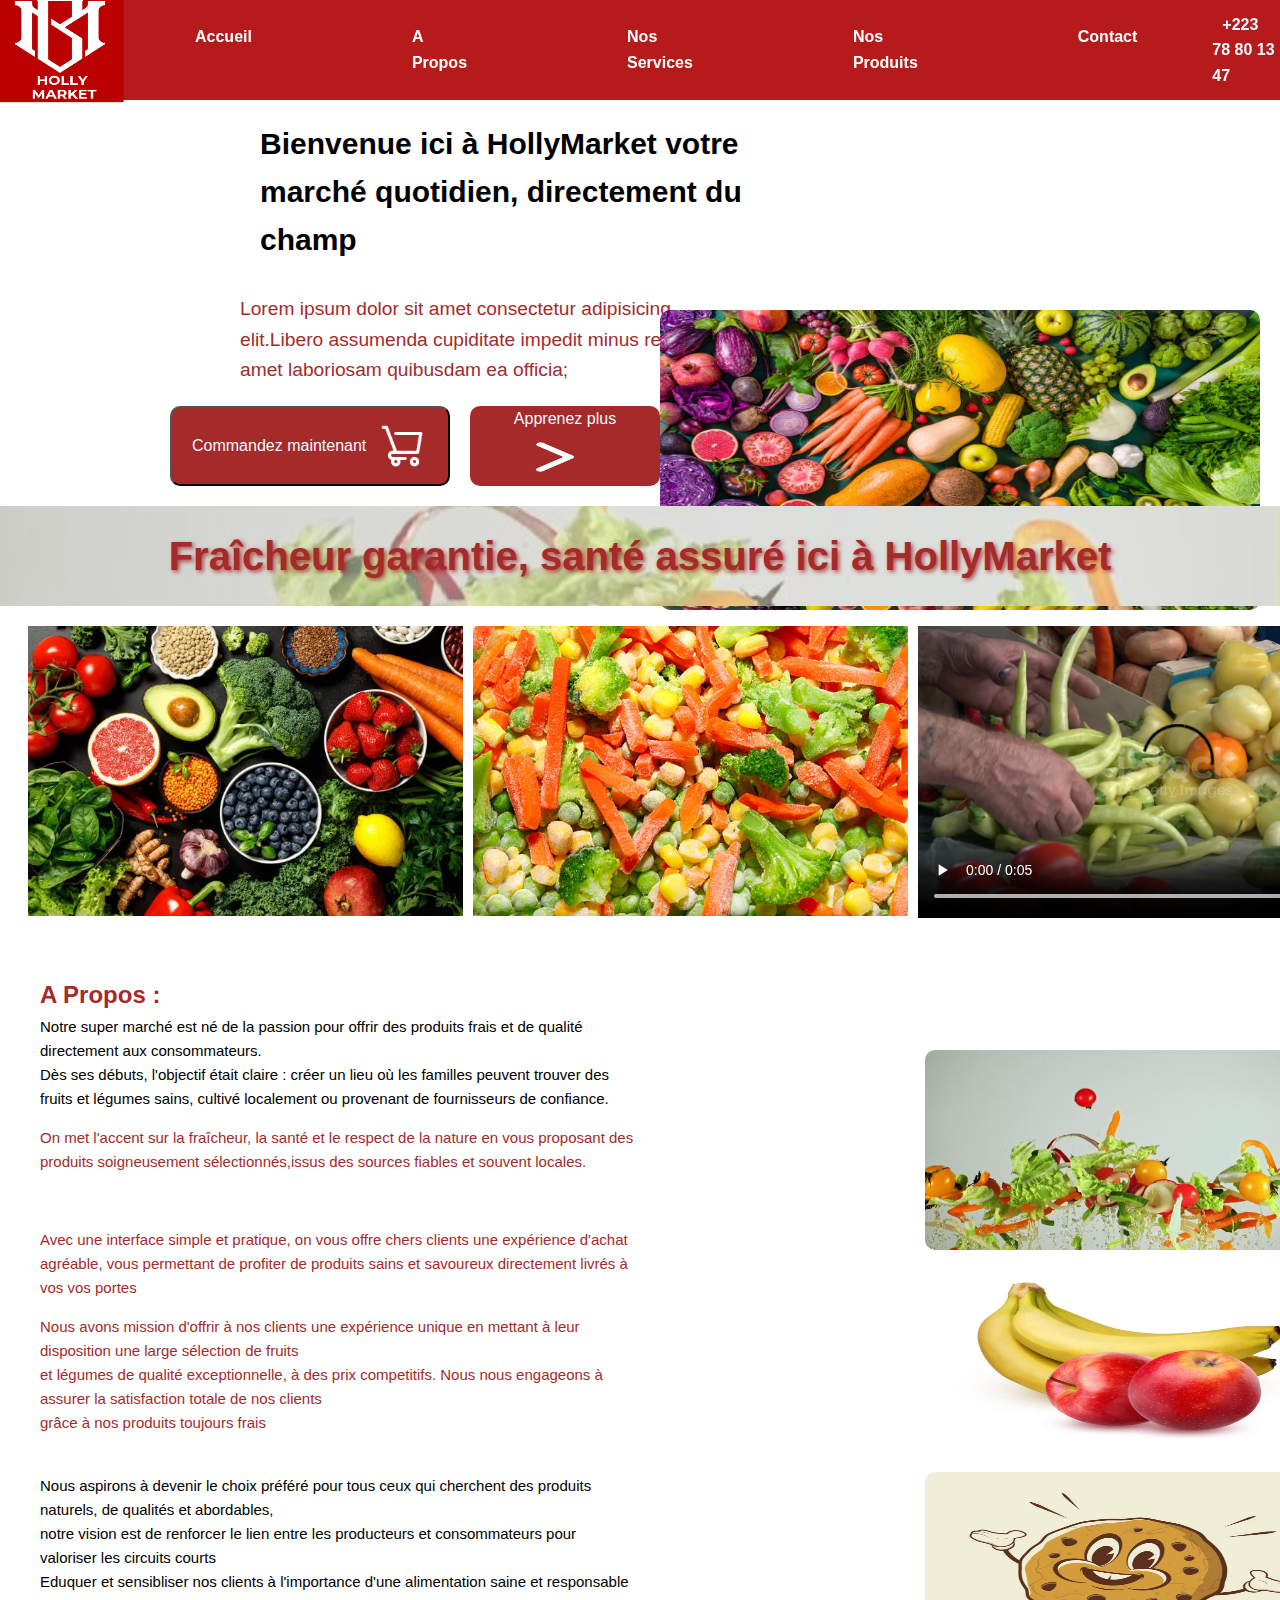
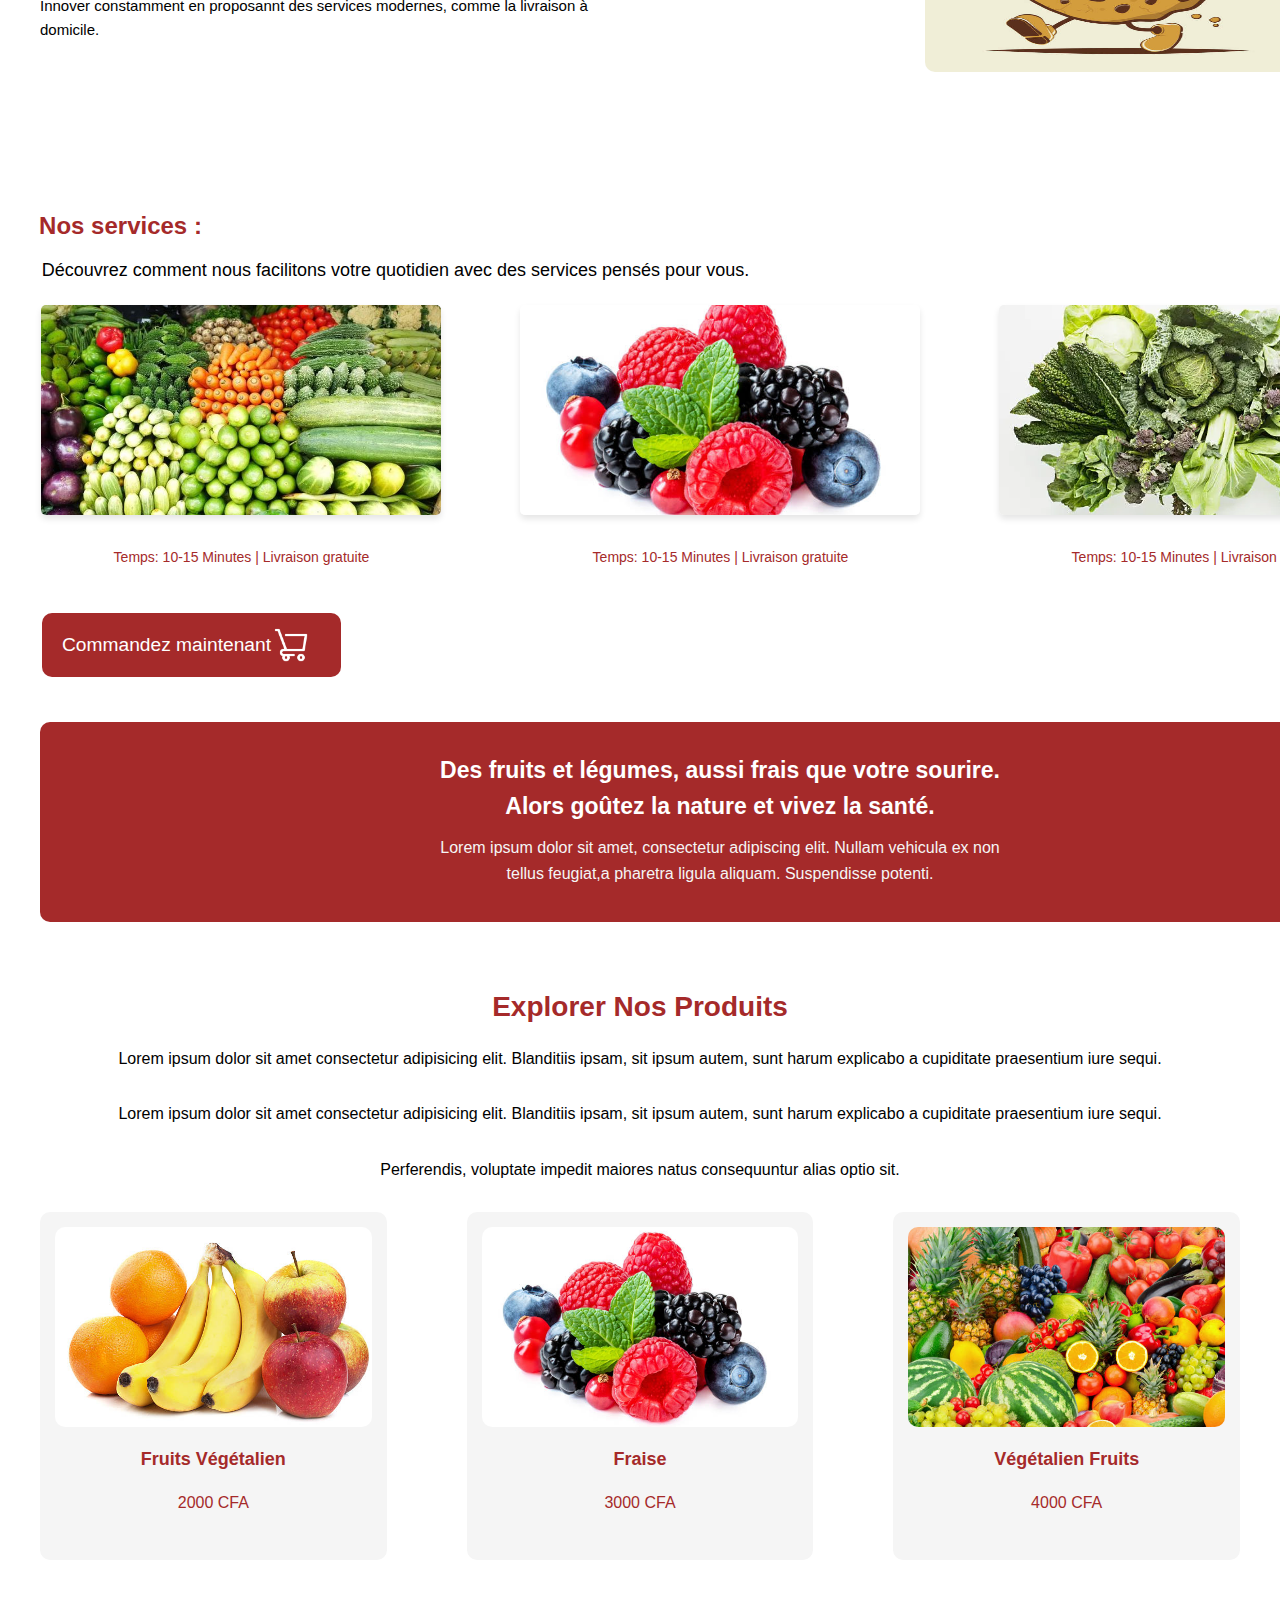
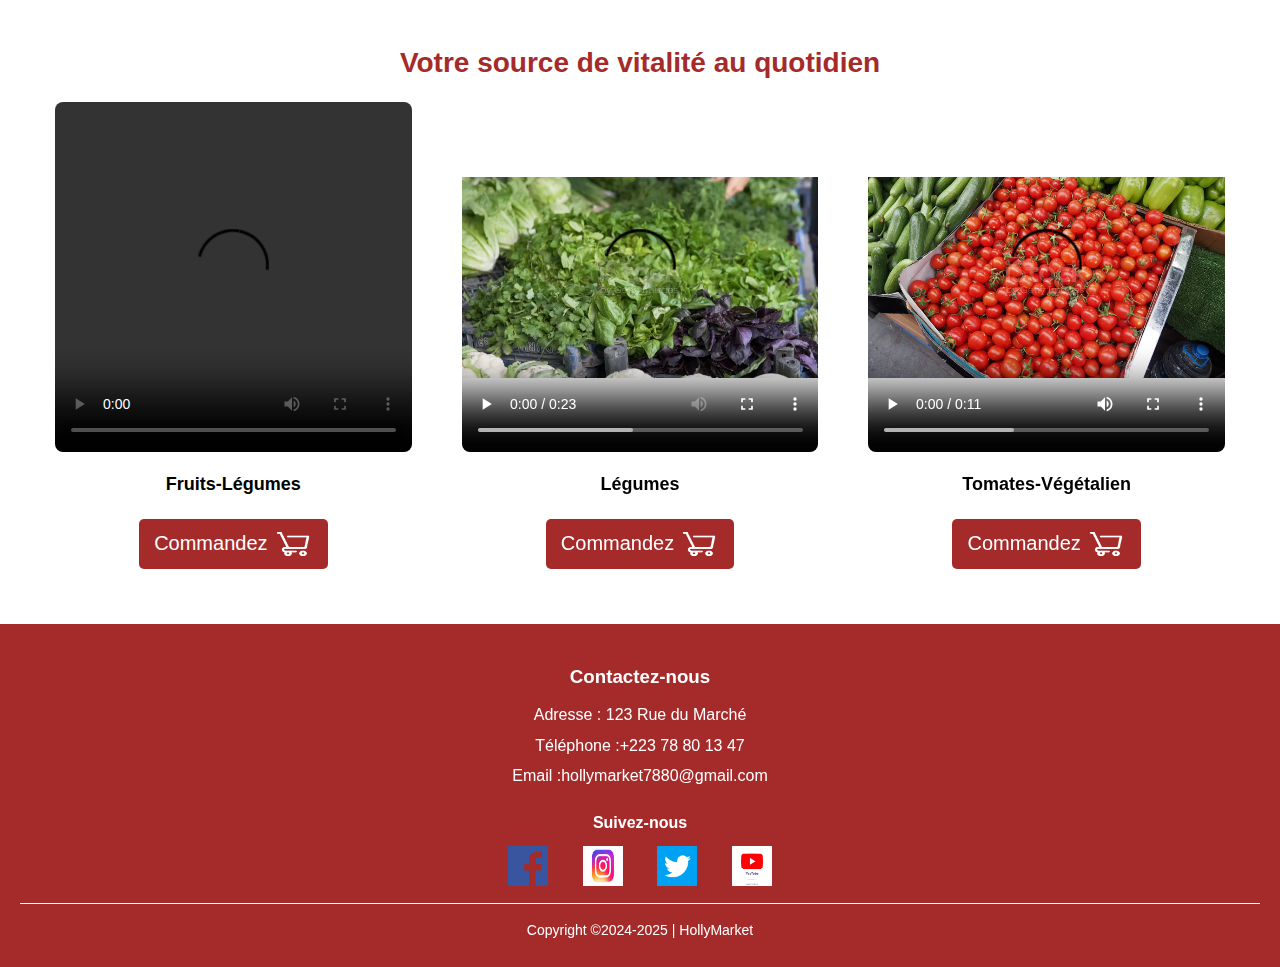
==== index.html @ 06ff5243 "Rename marché.html to index.html" ====
<!DOCTYPE html>
<html lang="en">
<head>
    <meta charset="UTF-8">
    <meta name="viewport" content="width=device-width, initial-scale=1.0">
    <title>HollyMarket</title>
    <link rel="stylesheet" href="marché.css">
</head>
<body>
<header 
       class="navbar">
    <div class="logo">
     <a href="#"> <img src="images/logo HOLLYMARKET.png" alt="HollyMarket logo"></a> 
    </div>
    <ul class="menu-items">
        <li><a href="#home">Accueil</a></li>
        <li><a href="#about">A Propos</a></li>
        <li><a href="#services">Nos Services</a></li>
        <li><a href="#products">Nos Produits</a></li>
        <li><a href="#contact">Contact</a></li>
    </ul>
    <div class="phone"><a href="tel:22378801347">+223 78 80 13 47</a>
    </div>
    </nav>
    </header>
    <section id="home" class="hero"><div class="hero-content">
        <h1>Bienvenue ici à HollyMarket votre marché quotidien, directement du champ</h1>
        <p>Lorem ipsum dolor sit amet consectetur adipisicing elit.Libero assumenda cupiditate impedit minus repellendus amet laboriosam quibusdam ea officia;</p>
        <div class="home-buttons">
        <button class="btn-primary">Commandez maintenant<img src="images/cart.png"alt="Icone Commandez"></button>
        <boutton class="btn-secondary">Apprenez plus<img src="images/next_white.png"alt="Icone Apprendre"></boutton>
        </div>
         </div>
         <div class="home-image">
            <img src="images/img1.jpg" alt="Image Bienvenue">
        </div>
         <section class="banner">
            <div class="banner-content">
            <h2>Fraîcheur garantie, santé assuré ici à HollyMarket</h2>
        </div>
        </section>
         <div class="hero-images"> <img src="images/aliment.webp" alt="aliment">
            <img src="images/img4.jpg" alt="légumes">
            <video controls width="670" height="292">
                <source src="videos/istockphoto-918855070-640_adpp_is.mp4">
              </video>
        </div>
        </section>
        <section id="about" class="about">
            <h2>A Propos :</h2>
            <div class="about-content">
            <div class="about-text">
            <p1>Notre super marché est né de la passion pour offrir des produits frais et de qualité directement aux consommateurs.
                <br>
               Dès ses débuts, l'objectif était claire : créer un lieu où les familles peuvent trouver des fruits et légumes sains, cultivé localement ou provenant de fournisseurs de confiance.</p1>
               <br>
               <p>On met l'accent sur la fraîcheur, la santé et le respect de la nature en vous proposant des produits soigneusement sélectionnés,issus des sources fiables et souvent locales.</p>
               <br>
               <p>Avec une interface simple et pratique, on vous offre chers clients une expérience d'achat agréable, vous permettant de profiter
               
                  de produits sains et savoureux directement livrés à vos vos portes </p>   
               <p>Nous avons mission d'offrir à nos clients une expérience unique en mettant à leur disposition une large sélection de fruits 
                <br>
                et légumes de qualité exceptionnelle, à des prix competitifs. Nous nous engageons à assurer la satisfaction totale de nos clients
            <br>
                grâce à nos produits toujours frais</p>

        <br>
                <p1>Nous aspirons à devenir le choix préféré pour tous ceux qui cherchent des produits naturels, de qualités et abordables,
                <br>
                 notre vision est de renforcer le lien entre les producteurs et consommateurs pour valoriser les circuits courts</p1>

        <br>
                 
                <p1>Eduquer et sensibliser nos clients à l'importance d'une alimentation saine et responsable</p1>
                <p1>Innover constamment en proposannt des services modernes, comme la livraison à domicile.</p1></div>
                 <div class="about-images"><img src="images/légumes céréales.jpg" alt="céréales de about">
                 <img src="images/tas-de-bananes-mures-et-de-pommes-isoles-sur-fond-blanc.jpg" alt="pomme bananes">
                 <img src="images/drole.jpg" alt="drole about">   
                </div>
        <section id="services" class="services">
        <h2>Nos services :</h2>
        <p1>Découvrez comment nous facilitons votre quotidien avec des services pensés pour vous.</p1>
        <div class="services-images">
        <div class="service-item"><img src="images/im6.jpg"alt="Fruits et légumes">
        <p>Temps: 10-15 Minutes | Livraison gratuite</p>
        </div>
        <div class="service-item"><img src="images/fraise.jpg"alt="Fruits rouges">
        <p>Temps: 10-15 Minutes | Livraison gratuite</p>
        </div>
        <div class="service-item">
        <img src="images/variete-de-legumes-verts.webp" alt="Légumes verts">
        <p>Temps: 10-15 Minutes | Livraison gratuite</p>
        </div>
        </div>
        <div class="services-button">
        <button>Commandez maintenant<img src="images/cart.png" alt="Icone"></button>
        </div>  
        </div>
        </section>
        <section class="brown-section">
        <div class="content">
        <h1>Des fruits et légumes, aussi frais que votre sourire.
            <br>
        Alors goûtez la nature et vivez la santé.</h1>
        <p>Lorem ipsum dolor sit amet, consectetur adipiscing elit. Nullam vehicula ex non tellus feugiat,a pharetra ligula aliquam. Suspendisse potenti.</p>
        </div>
        </section>
        <section id="products" class="explore-products">
            <h2>Explorer Nos Produits</h2>
            <p>Lorem ipsum dolor sit amet consectetur adipisicing elit. Blanditiis ipsam, sit ipsum autem, sunt harum explicabo a cupiditate praesentium iure sequi.</p>
            <p>Lorem ipsum dolor sit amet consectetur adipisicing elit. Blanditiis ipsam, sit ipsum autem, sunt harum explicabo a cupiditate praesentium iure sequi.</p>
            <p> Perferendis, voluptate impedit maiores natus consequuntur alias optio sit.</p>
            <div class="product-container">
            <div class="product">
            <img src="images/fruits-frais.jpg" alt="Fruits végétalien">
            <h3>Fruits Végétalien</h3>
            <p>2000 CFA</p>
            </div>
            <div class="product">
            <img src="images/fraise.jpg"alt="Fraise">
            <h3>Fraise</h3>
            <p>3000 CFA</p>
            </div>
            <div class="product">
            <img src="images/légumes frais.jpg" alt="Végétalien Fruits">
            <h3>Végétalien Fruits</h3>
            <p>4000 CFA</p>
           </div>
          </div>
 </section>
 <section class="vitality-section">
    <h2>Votre source de vitalité au quotidien</h2>
    <div class="video-container">
    <div class="video-item">
    <video src="videos/Fruits-Légumes.mp4"controls></video>
    <h3>Fruits-Légumes</h3>
    <button class="order-btn">Commandez<img src="images/cart.png" alt="Cart Icon"></button>
    </div>
    <div class="video-item">
    <video src="videos/légume1.mp4"controls></video>
    <h3>Légumes</h3>
    <button class="order-btn">Commandez<img src="images/cart.png" alt="Cart Icon"></button>
    </div>
    <div class="video-item"><video src="videos/Tomates.mp4" controls></video>
    <h3>Tomates-Végétalien</h3>
    <button class="order-btn">Commandez <img src="images/cart.png" alt="Cart Icon"></button>
    </div>
    </div>
    </section>
    <footer>
        
        <div id="contact">
        <h3>Contactez-nous</h3>
        <p>Adresse : 123 Rue du Marché</p>
        <p>Téléphone :+223 78 80 13 47</p>
        <p>Email :hollymarket7880@gmail.com
        </p>
        <h4>Suivez-nous</h4>
        <div id="social-links"><a href="https://facebook.com" target="_blank"><img src="images/Facebook.png"alt="Facebook"></a>
        <a href="https://instagram.com" target="_blank"><img src="images/Instagram.png"alt="Instagram"></a>
        <a href="https://twitter.com"target="_blank"><img src="images/twiggers.png" alt="Twitter"></a>
        <a href="https://www.youtube.com/feed/you" target="_blank"><img src="images/youtub.jpg" alt="LinkedIn"></a>
        </div>
        </div>
        <div id="copyright">
        <p> Copyright ©2024-2025 | HollyMarket </p>
        </div>
        </footer>   
</body>
</html>
---- marché.css ----
body {
    font-family: Arial, sans-serif;
    margin: 0;
    padding: 0;
    line-height: 1.6;
}

.navbar {
    background-color: rgba(174, 2, 2, 0.905);
    display: flex;
    align-items: center;
    justify-content: space-between;
    padding: 0px 0px;
    height: 100px;
    position: fixed;
    margin-bottom: 100px;
    margin-top: -100px;
    
}

.navbar img {
    max-width: 400px;
}
 
.navbar ul {
      list-style: none;
      display: flex;
      gap: 10px;
}
.navbar ul li a {
    text-decoration: none;
    color: white;
    transition: background-color 0.3s ease, tranform 0.3s ease ;
}

.navbar ul li a:hover {
     background-color: rgb(19, 21, 21);
    transform: scale(1.05);
}

.logo img {
    height: 105px;
    width: 120px;

    transition: background-color 0.3s ease, tranform 0.3s ease ;
}

.logo img:hover {
 
    transform: scale(1.06);
}

.menu-items {
    list-style: none;
    display: flex;
    margin: 0;
    padding: 0;
}

.menu-items li {
    margin: 0 75px;
}

.menu-items a {
    text-decoration: none;
    color:aliceblue;
    font-weight: bold;
    transition: color 0.3s;
}


.phone a {
    text-decoration: none;
    color: aliceblue;
    font-weight: bold;
    font-size: 16px;
    padding: 5px 10px;
    border-radius: 5px;
    transition: background-color 0.3s ease, tranform 0.3s ease ;
}

.phone a:hover{
    background-color: rgb(19, 21, 21);
    transform: scale(1.1);
} 
.home {
    display: flex;
    align-items: center;
    justify-content: space-between;
    padding: 400px;
    background-color: black;
    margin-top: -100px;
} 

.hero-content {
    flex: 1;
    text-align:center;
}

.hero-content h1 {
    padding: 20px;
    font-size: 30px;
    margin-top: 50px;
    color:black;
    margin-bottom: 1px;
    text-align: left;
    width: 40%;
    margin-left: 240px;
    margin-top: 100px;
}

.hero-content p {
    font-size: 1.2em;
    color: brown;
    margin-bottom: 20px;
    align-items: center;
    width: 40%;
    margin-top: 10px;
    text-align: left;
    justify-content: space-between;
    margin-left: 240px;
}

.home-buttons {
   display: flex;
   justify-content: center;
   gap: 20px;
   margin-top: 5px;
   margin-bottom: 20px;
   transition: tranform 0.3s ease;
}
.home-buttons:hover {
    transform: scale(1.01);
}
   
.home-buttons button {
    display: flex;
    align-items: center;
    justify-content: space-between;
    padding: 20px 20px;
    font-size: 1em;
    border-radius: 10px;
    width: 280px;
    height: 80px;
    cursor: pointer;
    transition: background-color 0.3s;
}

.home-buttons .btn-primary {
    background-color: brown;
    color: aliceblue;
    margin-left: -450px;
}

.home-buttons .btn-primary img {
    margin-right: 1px;
    width: 50px;
    height: 50px;
}

.home-buttons .btn-secondary {
    background-color: brown;
    color: aliceblue;
    border-radius: 10px;
    height: 80px;
    width: 190px;
}

.home-buttons .btn-secondary img {
    margin-right: 20px;
    width: 100px;
    height: 50px;
}

.home-image {
    position: absolute;
    bottom: 70px; right: 20px;
    width: 600PX;
    height: 500PX;
    margin-top: 100px;
    transition: transform 0.3s ease;
 }

 .home-image:hover {
    transform: scale(1.03);
 }

.home-image img {
    margin-top: -20px;
    max-width: 100%;
    margin-bottom: 180px;
    height: 300px;
    width: 750px;
    border-radius: 10px;
 }

.banner {
    margin-bottom: 20px;
    position: relative;
    height: 100px;
    background-image: url('images/légumes céréales.jpg');
    background-size: cover;
    background-position: center;
 }

.banner-content {
    position: absolute;
    top: 0;
    left: 0;
    width: 100%;
    height: 100%;
    background-color: rgba(233, 226, 226, 0.5);
    display: flex;
    justify-content: center;
    align-items: center;
 }

.banner-content h2 {
    font-size: 2.5em;
    color: brown;
    text-align: center;
    font-weight: bold;
    text-shadow: 2px 2px 4px rgba(157, 5, 5, 0.7);
 }
  
.hero-images {
    display: flex;
    justify-content: center;
    gap: 10px;
    margin-top: 0px;
    margin-left: 720px;
 }

.hero-images {
    width: 2%;
    height: 290px;
    border-radius: 20px;
    margin-top: 0px;
 }
 .hero-images:hover {
    transform: scale(1.01);
 }
.about{
    padding: 40px;
    background-color: none;
 }

.about .about-content {
    display: flex;
    align-items: center;
    justify-content: space-between;
    flex-wrap: wrap;
    gap: 10px;
 }

.about h2 {
    color: brown;
    margin-bottom: 1px;
    top: 200px;
 }

.about .about-text {
    flex: 1;
    max-width: 100%;
    text-align: left;
    color: black;
    margin-bottom: 130px;
    margin-top: -0px;
    font-size: 15px;
 }
 .about .about-text:hover{
    transform: translateX(-50px);
    transition: all 0.8s ease;
 }

 
.about .about-text p{
    color: brown;
}
 .about .about-images {
    flex: 1;
    max-width: 50%;
    display: flex;
    flex-direction: column;
    gap: 1px;
    margin-bottom: 5px;
    margin-top: -50px;
   
 }

 .about .about-images:hover {
    transform: translateX(50px);
     transform: scale(1.04);
 } 
 
.about .about-images img {
    margin-bottom: 10px;
    max-width: 100%;
    height: 200px;
    width: 400px;
    border-radius: 10px;
    margin-left: 280px;
 }
 
 
    
.services {
padding: 5px 2px;
text-align: center;
background-color: #ffffff;
 }


.services h2 {
font-size: 24px;
color: brown;
margin-bottom: 10px;
margin-left: -1200px;
 }
.services P1 {
font-size: 18px;
color: black;
margin-left: -650px;
 }

.services-images {
display: flex;
justify-content: center;
gap: 80px;
margin-bottom: 10px;
transition: tranform 0.3s ease;
box-shadow: 0.3s ease;
 }

.service-item:hover {
    transform: scale(1.03);
}

.service-item {
text-align: center;
    }
.service-item img {
width: 400px;
height: 210px;
object-fit: cover;
border-radius: 5px;
box-shadow: 0 4px 6px rgba(0, 0, 0, 0.1);
margin-bottom: 10px;
margin-left: -1px;
margin-top: 20px;
 
 }
.service-item p {
font-size: 14px;
color: brown;
}
     
     
.services-button {
    margin-top: 30px;
    }
.services-button button {
    display: flex;
    align-items: center;  
    justify-content: center;
    padding: 12px 20px;
    font-size: 1.2em;
    background-color:  brown;
    color: white;
    border: none;
    border-radius: 10px;
    cursor: pointer;
    transition: transfom 0.3s;
    }

.services-button:hover {
    transform: scale(1.01);
}

.services-button button img {
    width: 40px;  
    height: 40px;
    margin-right: 10px;  
    }
 
  
.brown-section {
   background-color: brown;  
   color: #ffffff;  
   padding: 50px 20px;
   text-align: center;
   border-radius: 10px;
   height: 100px;
   width:  1320px;
   margin-left: 40px;
   transition: transform 0.3s ease;
   }
   .brown-section:hover {
    transform: scale(1.03);
   }

.brown-section .content h1 {
   font-size: 23px;
   font-weight: bold;
   margin-bottom: 10px;
   margin-top: -20px;
   }

.brown-section .content h1:hover{
    transform: translateY(-5px);
}
  
.brown-section .content p {
   font-size: 16px;
   color: #f5f5f5;  
   max-width: 600px;
   margin: 0 auto;
   line-height: 1.6;  
   }
  
.explore-products {
    text-align: center;
    padding: 40px;
    background-color: #fff;
    }

.explore-products h2 {
    color: brown;  
    font-size: 28px;
    margin-bottom: 10px;
    }

.explore-products h2:hover {
    transform: translateY(-12px);
}

.explore-products p {
    color: black;
    font-size: 16px;
    margin-bottom: 30px;
    }
     
.product-container {
    display: flex;
    justify-content: center;
    gap: 80px;
    }
     
.product {
    text-align: center;
    background-color:
    #f5f5f5;
    padding: 15px;
    border-radius: 10px;
    width: 400px; 
    transition: transform 0.3s ease;
    }
    .product :hover {
        transform: translateY(-10px);
    }
.product img {
    width: 100%; 
    height: 200px;  
    object-fit: cover; 
    border-radius: 10px;
    transition: transform 0.3s ease;
    box-shadow: 0.3s ease;
    }
    .product img:hover {
        transform: scale(1.1);

    }
    .product h3 {
    font-size: 18px;
    color: brown;
    margin: 10px 0 5px 0;
    }
.product p {
    font-size: 16px;
    color: brown;
    }
  
.vitality-section {
    text-align: center;
    padding: 40px;
    color: brown;
    }
.vitality-section h2 {
    font-size: 28px;
    margin-bottom: 1px;
    margin-top: 1px;
    }
.vitality-section h2:hover {
        transform: translateY(-12px);
    }

.video-container {
    display: flex;
    justify-content: center;
    gap: 20px;
    margin-top: 1px;
    }
    
.video-item {
    text-align: center;
    border-radius: 10px;
    padding: 15px;
    width: 900px;
    transition: transform 0.3s ease;
    }
.video-item:hover {
    transform:  scale(1.05);
}

.video-item video {
    width: 100%;
    height: 350px;  
    border-radius: 8px;
    }
.video-item h3 {
    color:  black;
    font-size: 18px;
    margin: 10px 0;
    }
     
.order-btn {
    display: inline-flex;
    align-items: center;
    background-color: brown;
    color: #fff;
    border: none;
    border-radius: 5px;
    padding: 10px 15px;
    cursor: pointer;
    font-size: 20px;
    margin-top: 10px;
    transition: transform 0.3s ease;
    }
.order-btn:hover {
    transform: scale(1.1);
}

.order-btn img {
    width: 40px;
    height: 30px;
    margin-left: 5px;
    
    }

     
footer {
background-color:
brown;
color: white;
padding: 20px;
font-family: Arial, sansserif;
text-align: center;
}
footer h3, footer h4 {
margin-bottom: 10px;
font-weight: bold;
}
footer p {
margin: 5px 0;
}
 
#social-links {
    margin-top: 10px;
    }
    #social-links a img {
    width: 40px;  
    height: 40px;
    margin: 0 15px;
    transition: transform 0.3s ease,
     opacity 0.3s ease;
    }
    #social-links a img:hover {
    transform: scale(1.2);  
    opacity: 0.8;  
    }
     
    #copyright {
    margin-top: 10px;
    border-top: 1px solid white;
    padding-top: 10px;
    font-size: 14px;
    }
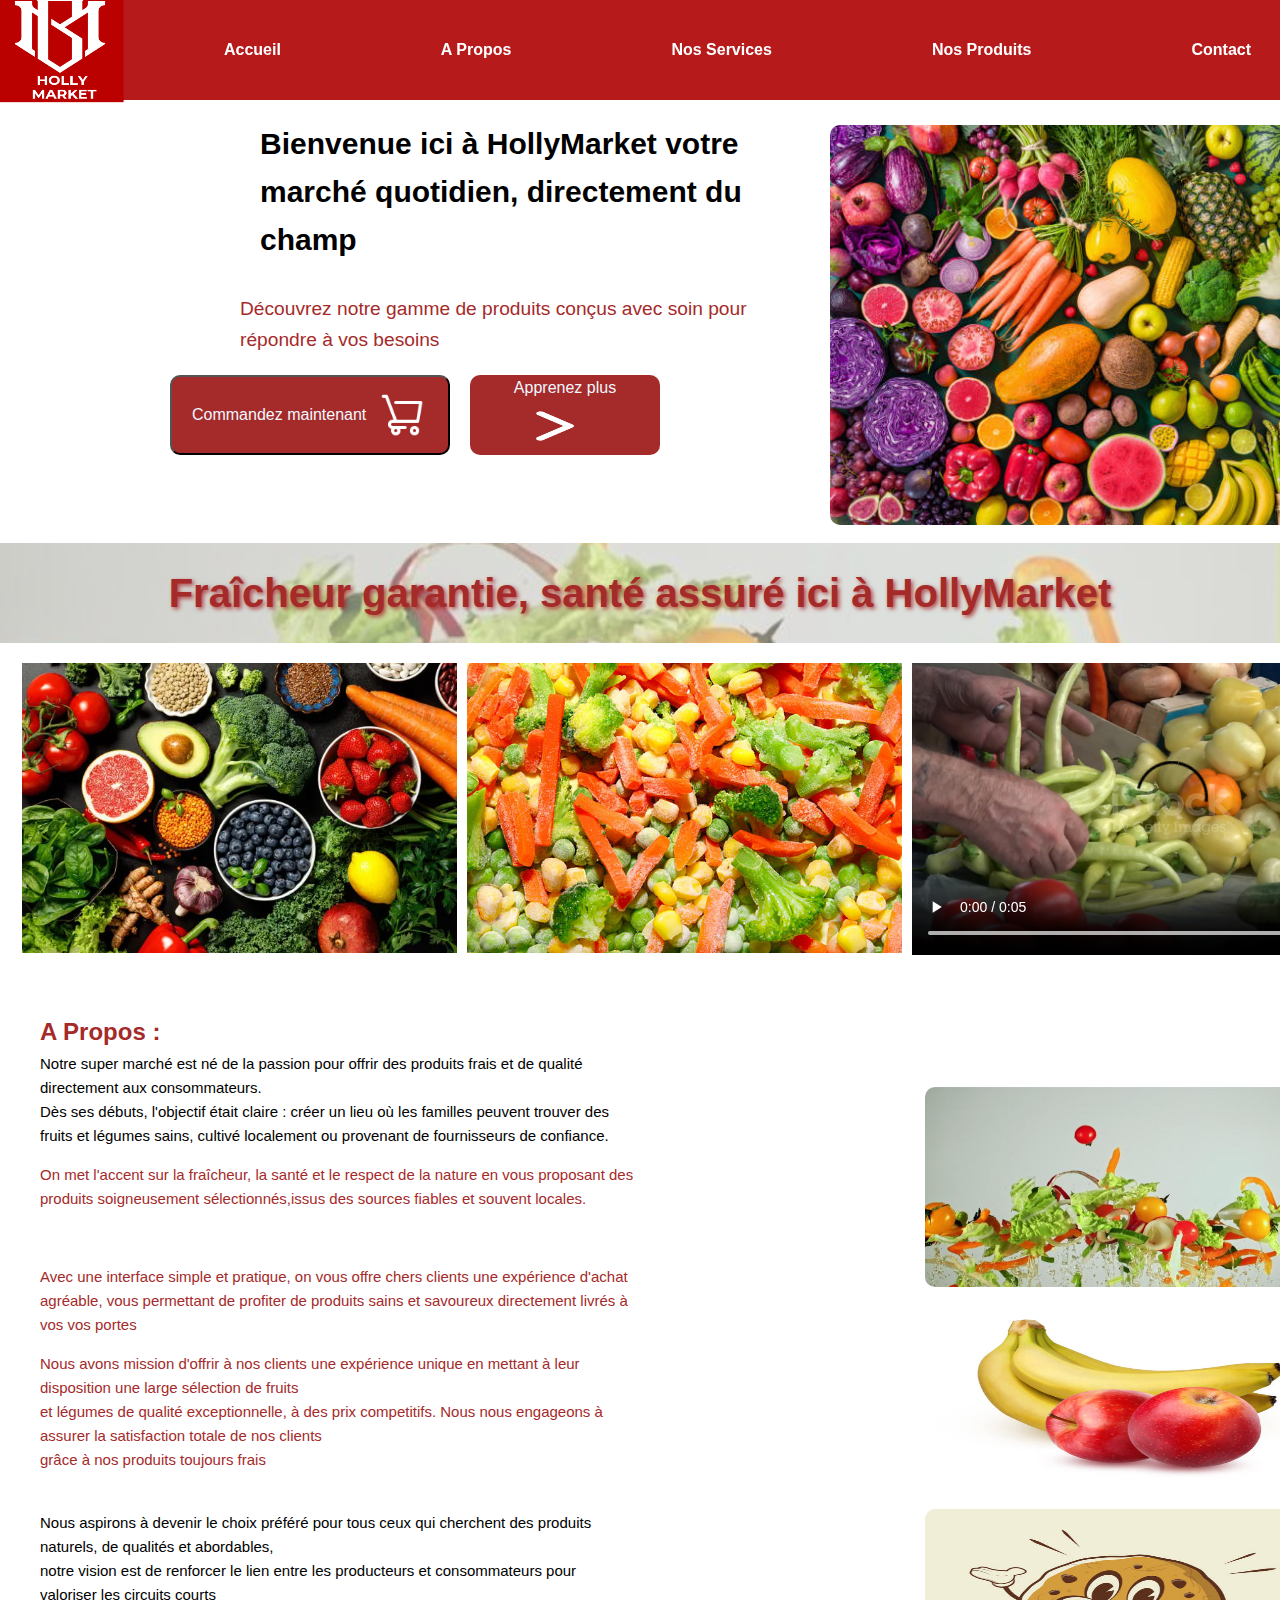
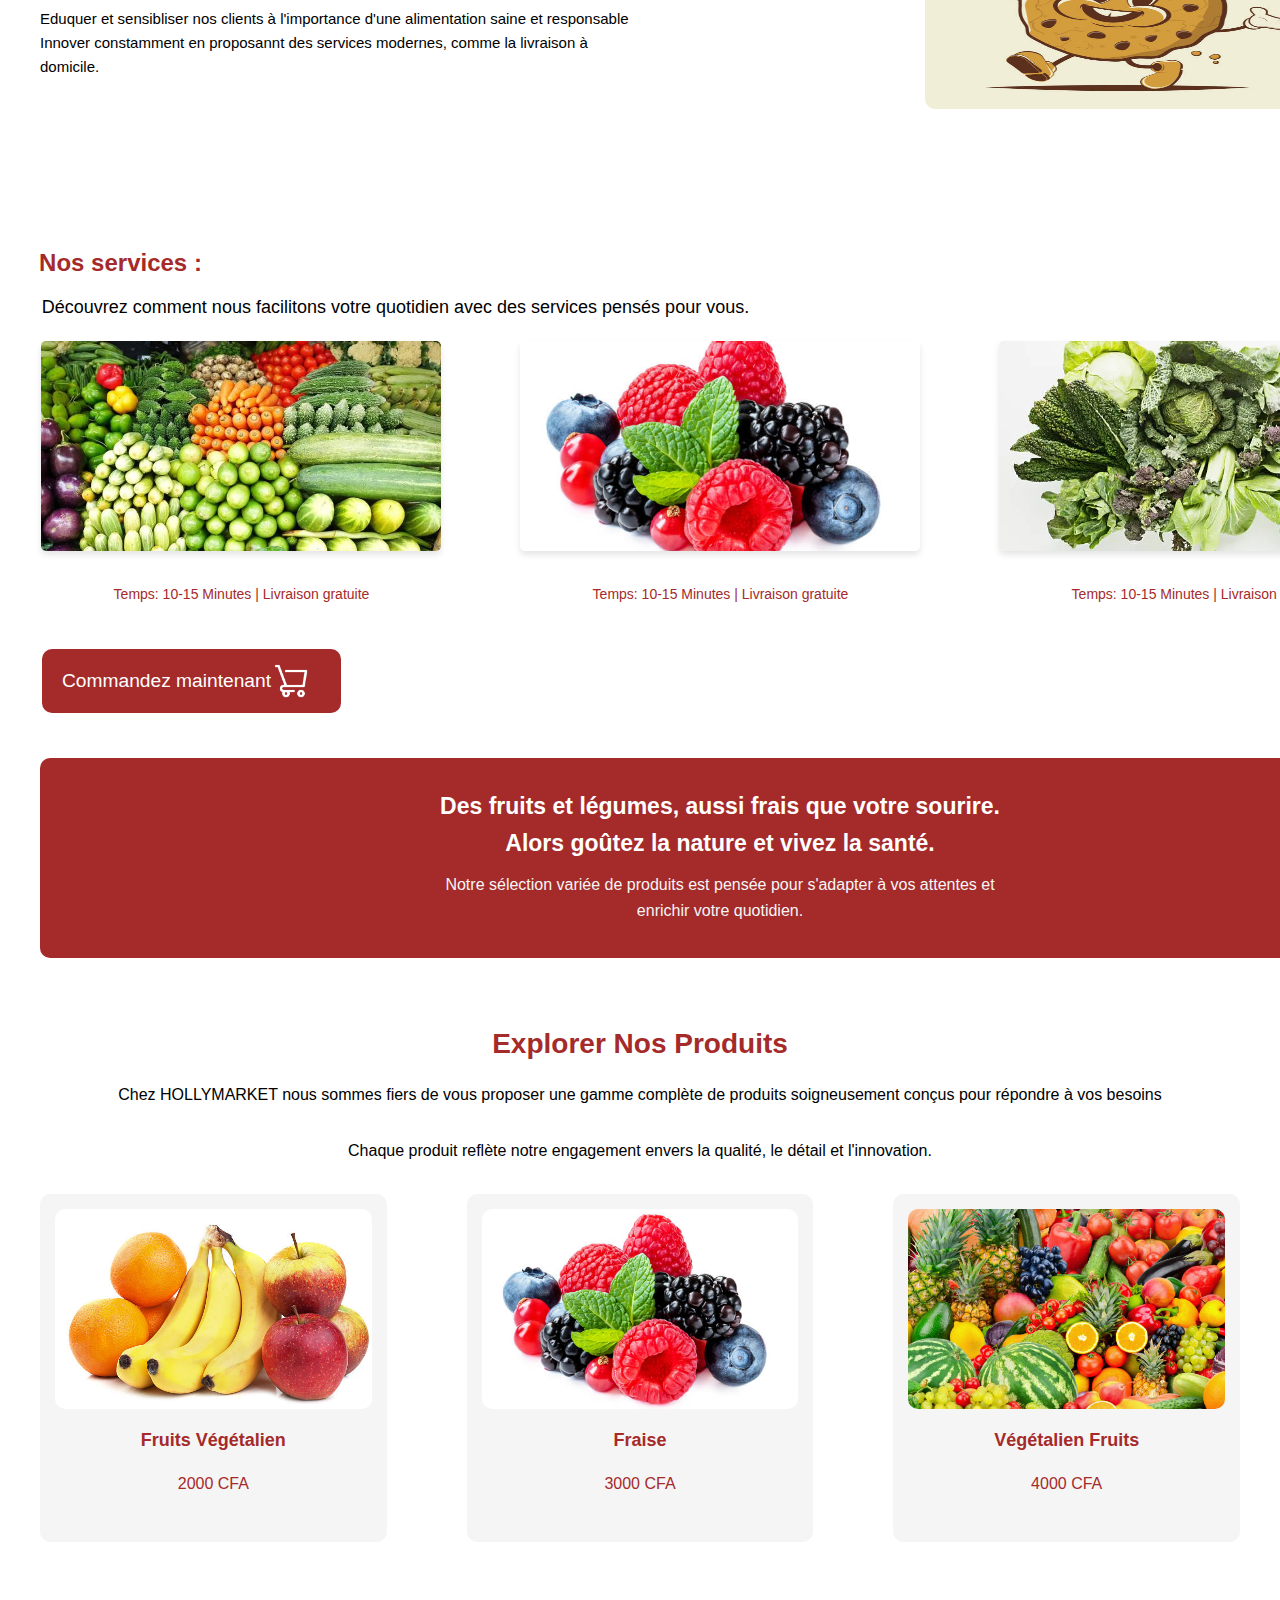
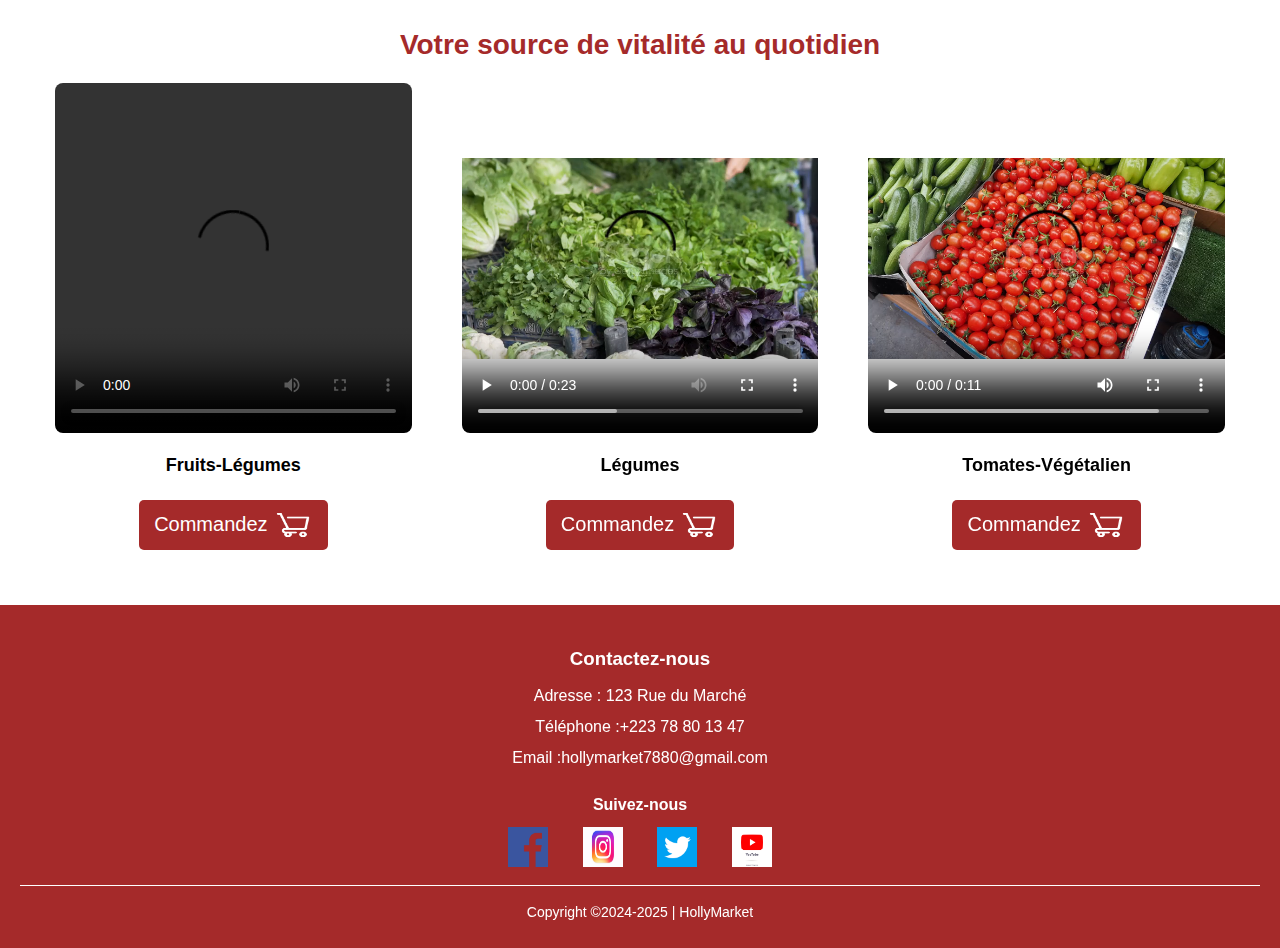
==== commit 0cdc9b3f: "Description des modifications apportées" ====
--- a/index.html
+++ b/index.html
@@ -10,7 +10,7 @@
 <header 
        class="navbar">
     <div class="logo">
-     <a href="#"> <img src="images/logo HOLLYMARKET.png" alt="HollyMarket logo"></a> 
+     <a href="#contact"> <img src="images/logo HOLLYMARKET.png" alt="HollyMarket logo"></a> 
     </div>
     <ul class="menu-items">
         <li><a href="#home">Accueil</a></li>
@@ -25,15 +25,15 @@
     </header>
     <section id="home" class="hero"><div class="hero-content">
         <h1>Bienvenue ici à HollyMarket votre marché quotidien, directement du champ</h1>
-        <p>Lorem ipsum dolor sit amet consectetur adipisicing elit.Libero assumenda cupiditate impedit minus repellendus amet laboriosam quibusdam ea officia;</p>
+        <p>Découvrez notre gamme de produits conçus avec soin pour répondre à vos besoins</p>
         <div class="home-buttons">
         <button class="btn-primary">Commandez maintenant<img src="images/cart.png"alt="Icone Commandez"></button>
         <boutton class="btn-secondary">Apprenez plus<img src="images/next_white.png"alt="Icone Apprendre"></boutton>
         </div>
          </div>
-         <div class="home-image">
-            <img src="images/img1.jpg" alt="Image Bienvenue">
-        </div>
+         <div class="home-image"><img src="images/img1.jpg" alt="Image Bienvenue">
+              
+           </div>
          <section class="banner">
             <div class="banner-content">
             <h2>Fraîcheur garantie, santé assuré ici à HollyMarket</h2>
@@ -103,14 +103,13 @@
         <h1>Des fruits et légumes, aussi frais que votre sourire.
             <br>
         Alors goûtez la nature et vivez la santé.</h1>
-        <p>Lorem ipsum dolor sit amet, consectetur adipiscing elit. Nullam vehicula ex non tellus feugiat,a pharetra ligula aliquam. Suspendisse potenti.</p>
+        <p>Notre sélection variée de produits est pensée pour s'adapter à vos attentes et enrichir votre quotidien.</p>
         </div>
         </section>
         <section id="products" class="explore-products">
             <h2>Explorer Nos Produits</h2>
-            <p>Lorem ipsum dolor sit amet consectetur adipisicing elit. Blanditiis ipsam, sit ipsum autem, sunt harum explicabo a cupiditate praesentium iure sequi.</p>
-            <p>Lorem ipsum dolor sit amet consectetur adipisicing elit. Blanditiis ipsam, sit ipsum autem, sunt harum explicabo a cupiditate praesentium iure sequi.</p>
-            <p> Perferendis, voluptate impedit maiores natus consequuntur alias optio sit.</p>
+            <p>Chez HOLLYMARKET nous sommes fiers de vous proposer une gamme complète de produits soigneusement conçus pour répondre à vos besoins</p>
+            <p>Chaque produit reflète notre engagement envers la qualité, le détail et l'innovation.</p>
             <div class="product-container">
             <div class="product">
             <img src="images/fruits-frais.jpg" alt="Fruits végétalien">
--- a/marché.css
+++ b/marché.css
@@ -12,6 +12,7 @@
     justify-content: space-between;
     padding: 0px 0px;
     height: 100px;
+    width: 1500px;
     position: fixed;
     margin-bottom: 100px;
     margin-top: -100px;
@@ -31,22 +32,21 @@
     text-decoration: none;
     color: white;
     transition: background-color 0.3s ease, tranform 0.3s ease ;
+   
 }
 
 .navbar ul li a:hover {
      background-color: rgb(19, 21, 21);
     transform: scale(1.05);
+    
 }
 
 .logo img {
     height: 105px;
     width: 120px;
-
-    transition: background-color 0.3s ease, tranform 0.3s ease ;
 }
 
 .logo img:hover {
- 
     transform: scale(1.06);
 }
 
@@ -131,6 +131,7 @@
 }
 .home-buttons:hover {
     transform: scale(1.01);
+    
 }
    
 .home-buttons button {
@@ -143,7 +144,7 @@
     width: 280px;
     height: 80px;
     cursor: pointer;
-    transition: background-color 0.3s;
+    transition: all 0.3s ease-in-out;
 }
 
 .home-buttons .btn-primary {
@@ -173,25 +174,32 @@
 }
 
 .home-image {
-    position: absolute;
-    bottom: 70px; right: 20px;
-    width: 600PX;
-    height: 500PX;
-    margin-top: 100px;
-    transition: transform 0.3s ease;
+    margin-left: 700px;
+    gap: 1px;
+    margin-top: -350px;
  }
 
  .home-image:hover {
-    transform: scale(1.03);
- }
+    transform: scale(1.04);
+    animation: bounce 2s ease-in-out; 
+     
+ }
+
+ @keyframes bounce {
+    0%, 100% {
+        transfom: translateY(0);
+    } 
+    50% {
+        transform: translatey(-10px);
+}
+ }
+
 
 .home-image img {
-    margin-top: -20px;
-    max-width: 100%;
-    margin-bottom: 180px;
-    height: 300px;
-    width: 750px;
-    border-radius: 10px;
+    margin-bottom: 10px;
+    height: 400px;
+    border-radius: 10px;
+    margin-left: 130px;
  }
 
 .banner {
@@ -202,7 +210,7 @@
     background-size: cover;
     background-position: center;
  }
-
+  
 .banner-content {
     position: absolute;
     top: 0;
@@ -232,13 +240,15 @@
  }
 
 .hero-images {
-    width: 2%;
+    width: 1%;
     height: 290px;
     border-radius: 20px;
     margin-top: 0px;
  }
+
  .hero-images:hover {
-    transform: scale(1.01);
+  
+    animation: bounce 2s ease-in-out;  
  }
 .about{
     padding: 40px;
@@ -271,6 +281,7 @@
  .about .about-text:hover{
     transform: translateX(-50px);
     transition: all 0.8s ease;
+    
  }
 
  
@@ -291,6 +302,7 @@
  .about .about-images:hover {
     transform: translateX(50px);
      transform: scale(1.04);
+     animation: bounce 2s ease-in-out;
  } 
  
 .about .about-images img {
@@ -334,6 +346,7 @@
 
 .service-item:hover {
     transform: scale(1.03);
+    animation: bounce 2s ease-in-out;
 }
 
 .service-item {
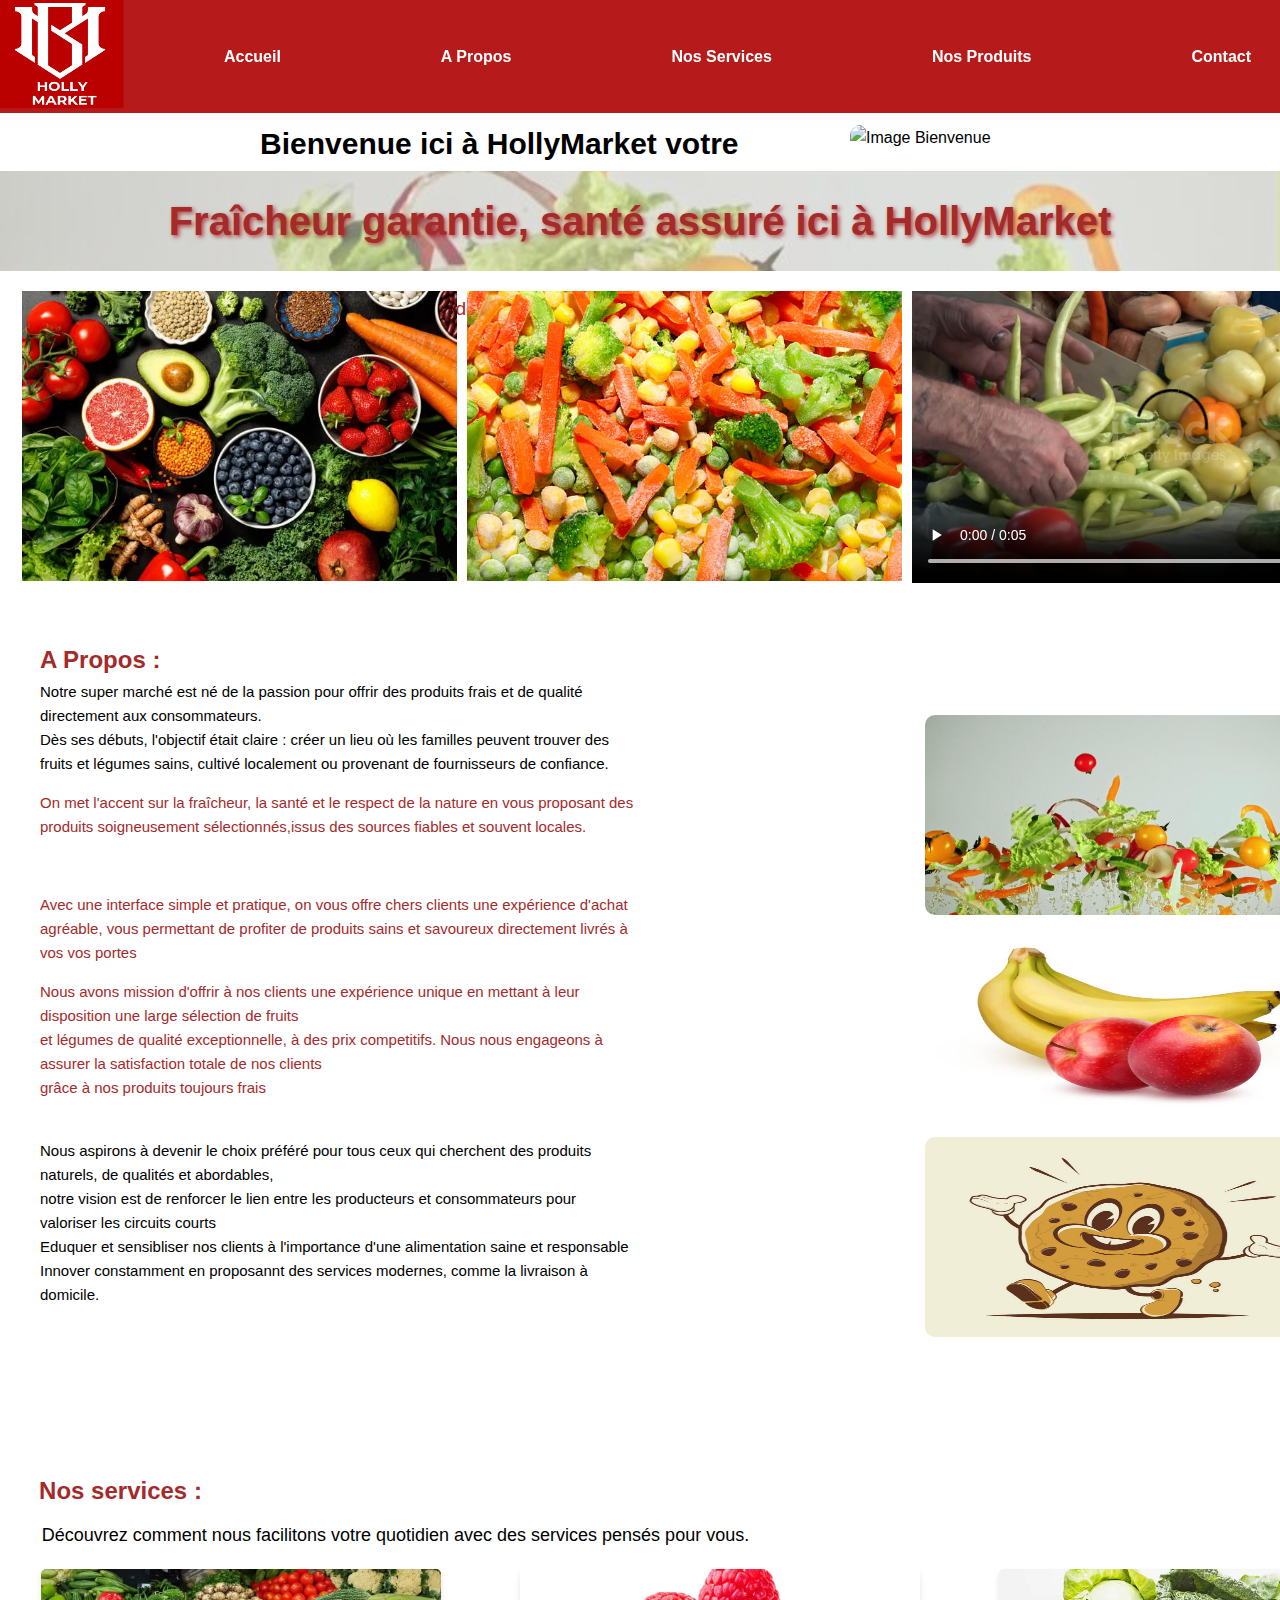
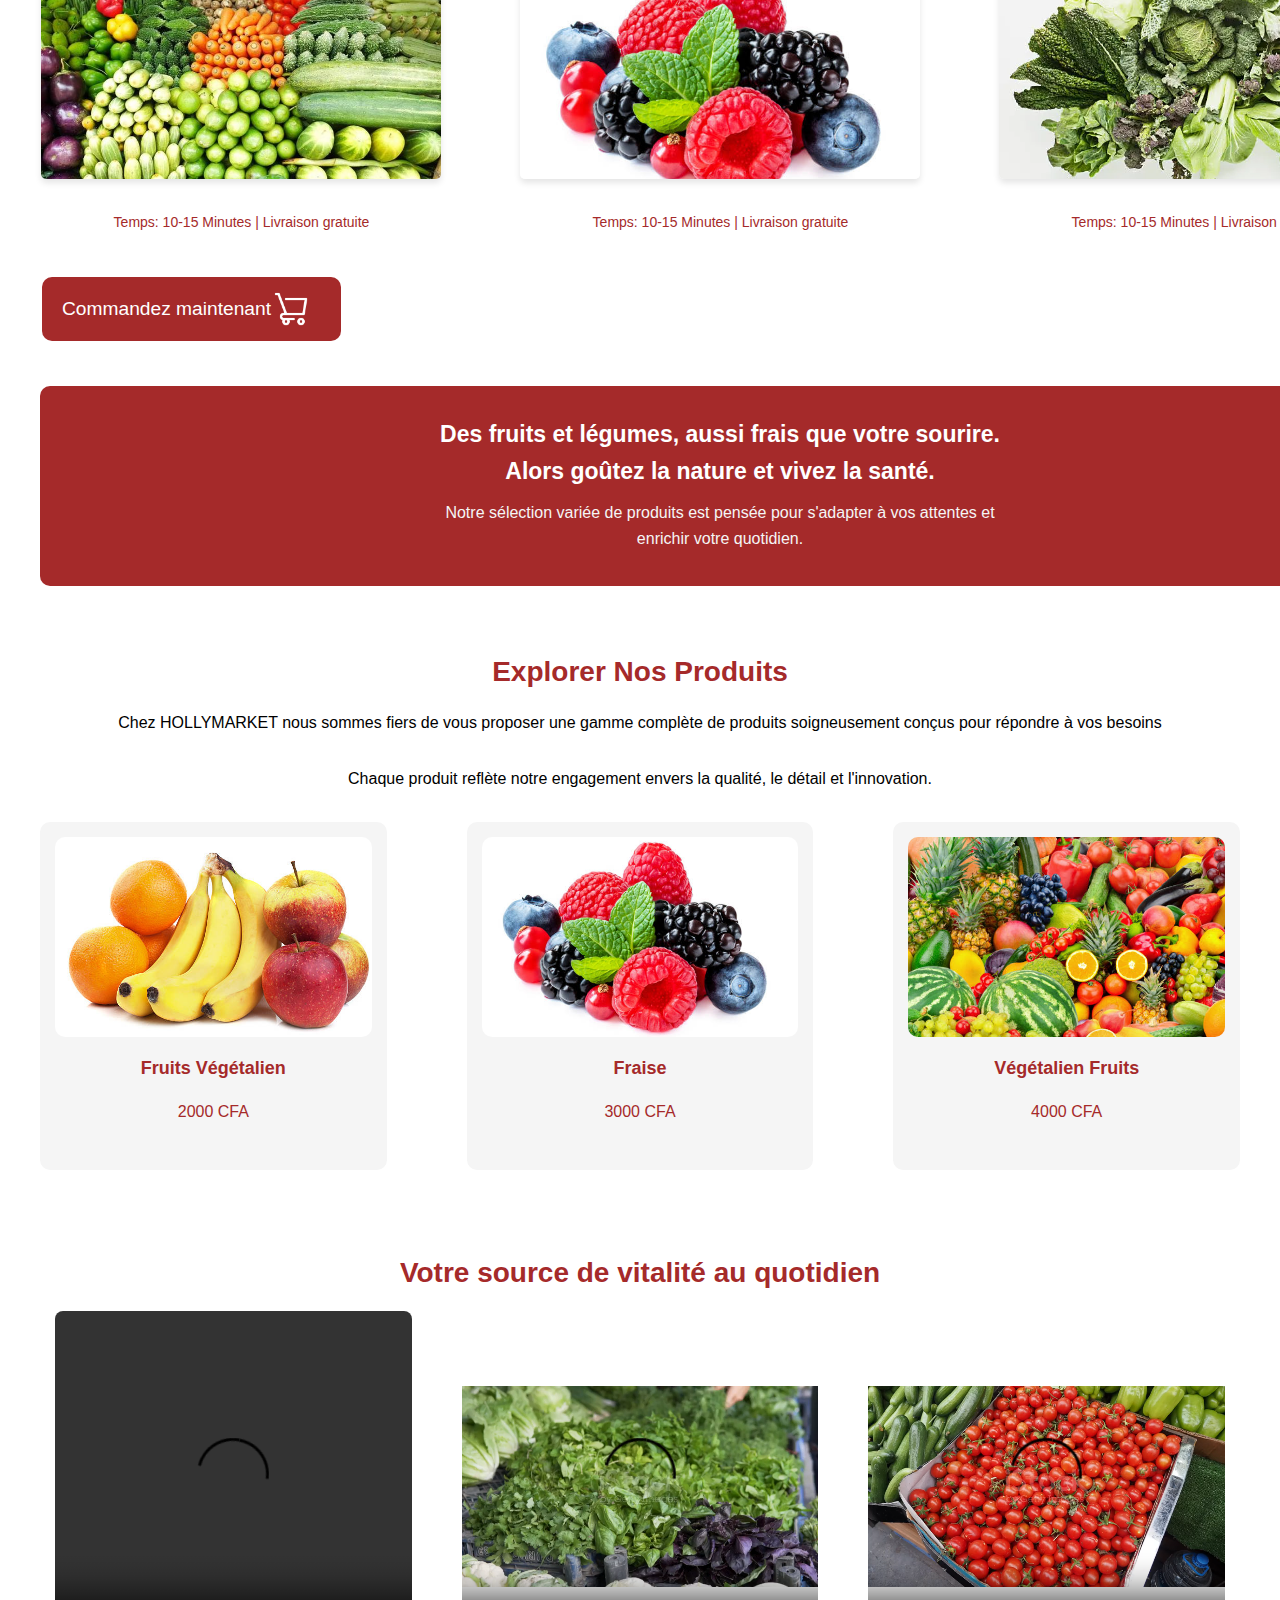
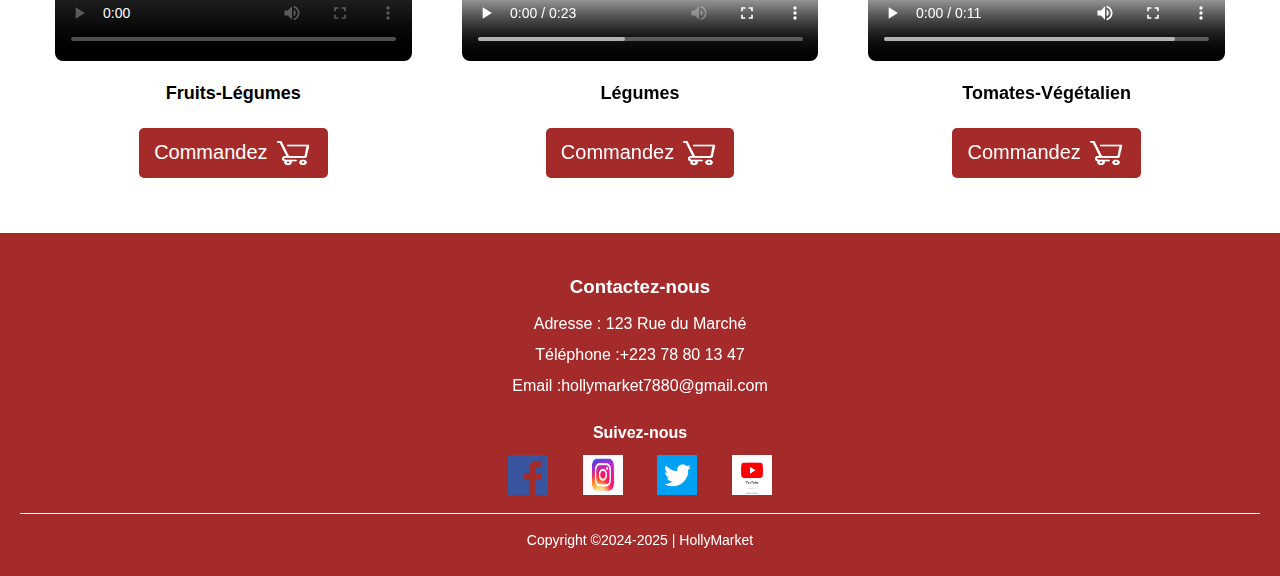
==== commit 3cc07d77: "Update index.html" ====
--- a/index.html
+++ b/index.html
@@ -31,7 +31,7 @@
         <boutton class="btn-secondary">Apprenez plus<img src="images/next_white.png"alt="Icone Apprendre"></boutton>
         </div>
          </div>
-         <div class="home-image"><img src="images/img1.jpg" alt="Image Bienvenue">
+         <div class="home-image"><img src="" alt="Image Bienvenue">
               
            </div>
          <section class="banner">
--- a/marché.css
+++ b/marché.css
@@ -11,6 +11,7 @@
     align-items: center;
     justify-content: space-between;
     padding: 0px 0px;
+    margin-left:100px
     height: 100px;
     width: 1500px;
     position: fixed;
@@ -174,7 +175,7 @@
 }
 
 .home-image {
-    margin-left: 700px;
+    margin-left: 750px;
     gap: 1px;
     margin-top: -350px;
  }
@@ -196,10 +197,10 @@
 
 
 .home-image img {
-    margin-bottom: 10px;
+    margin-bottom: 20px;
     height: 400px;
     border-radius: 10px;
-    margin-left: 130px;
+    margin-left: 100px;
  }
 
 .banner {
@@ -597,4 +598,4 @@
     border-top: 1px solid white;
     padding-top: 10px;
     font-size: 14px;
-    }+    }
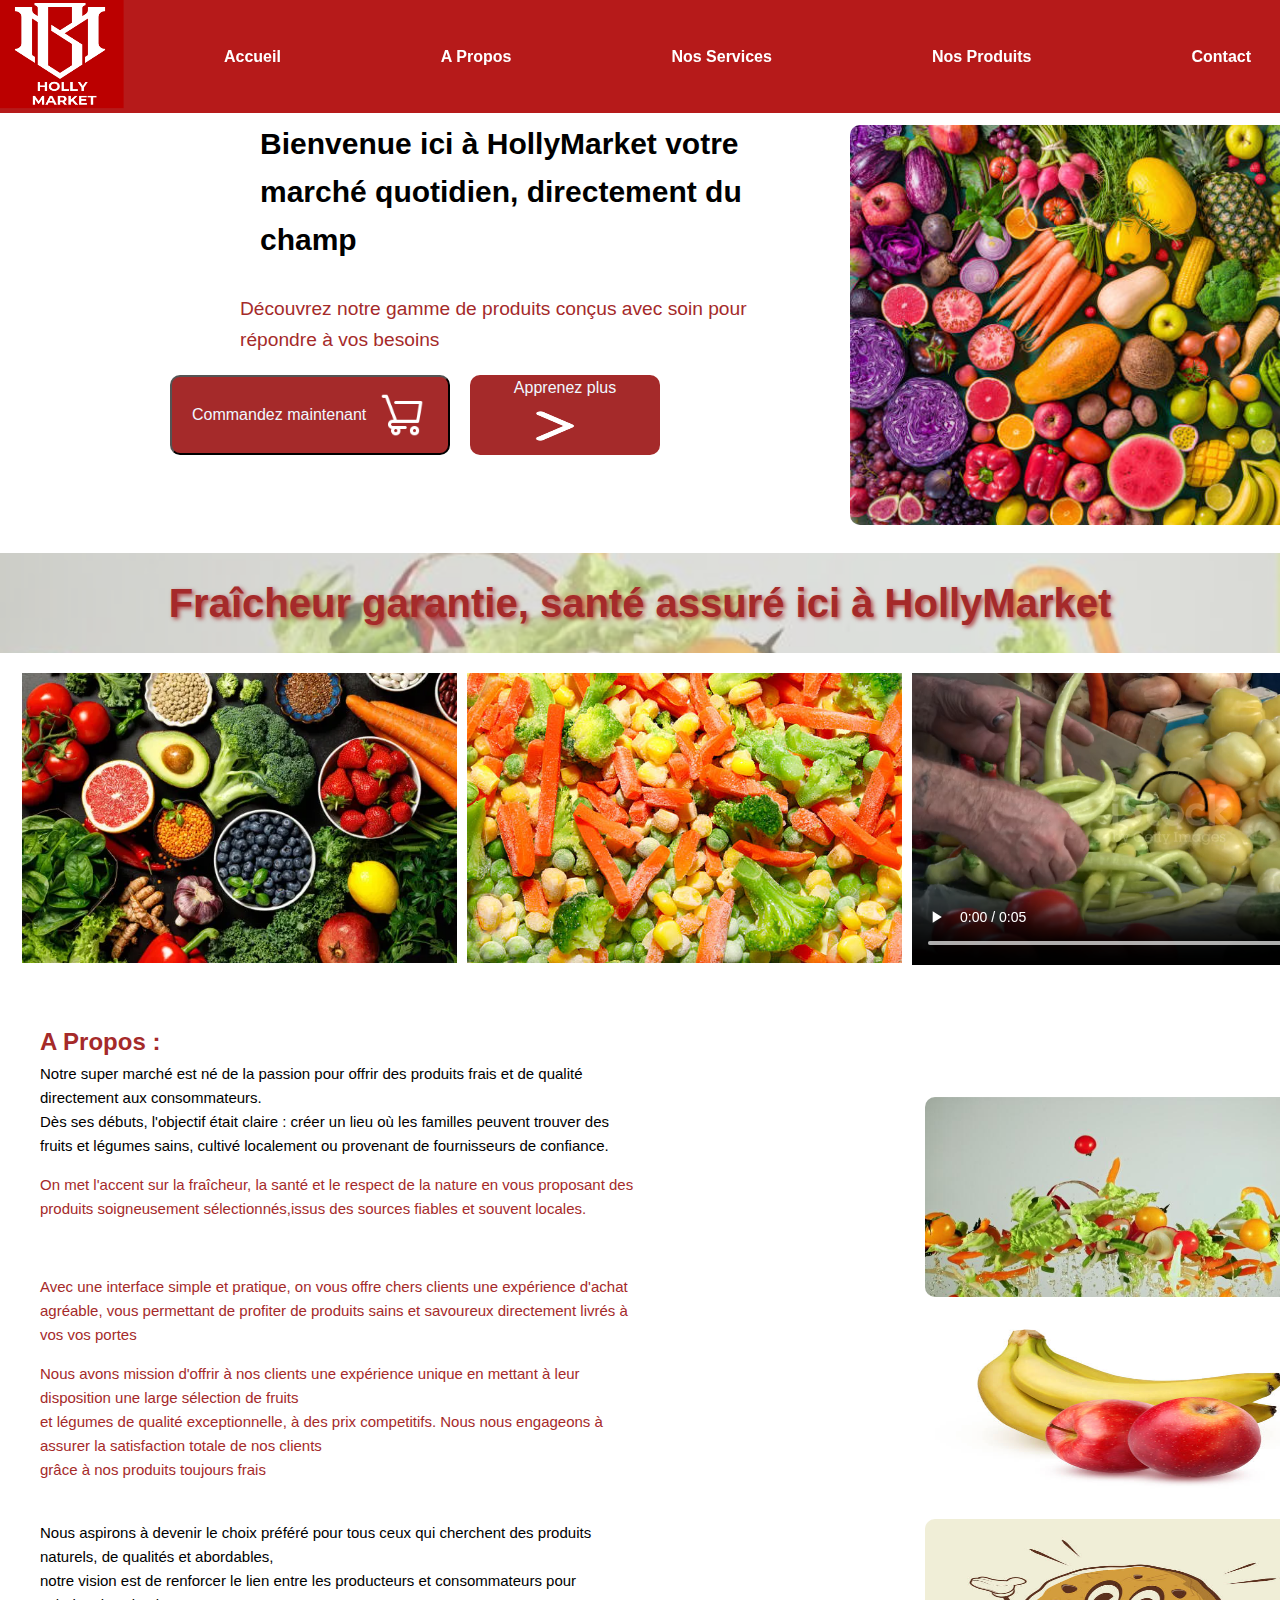
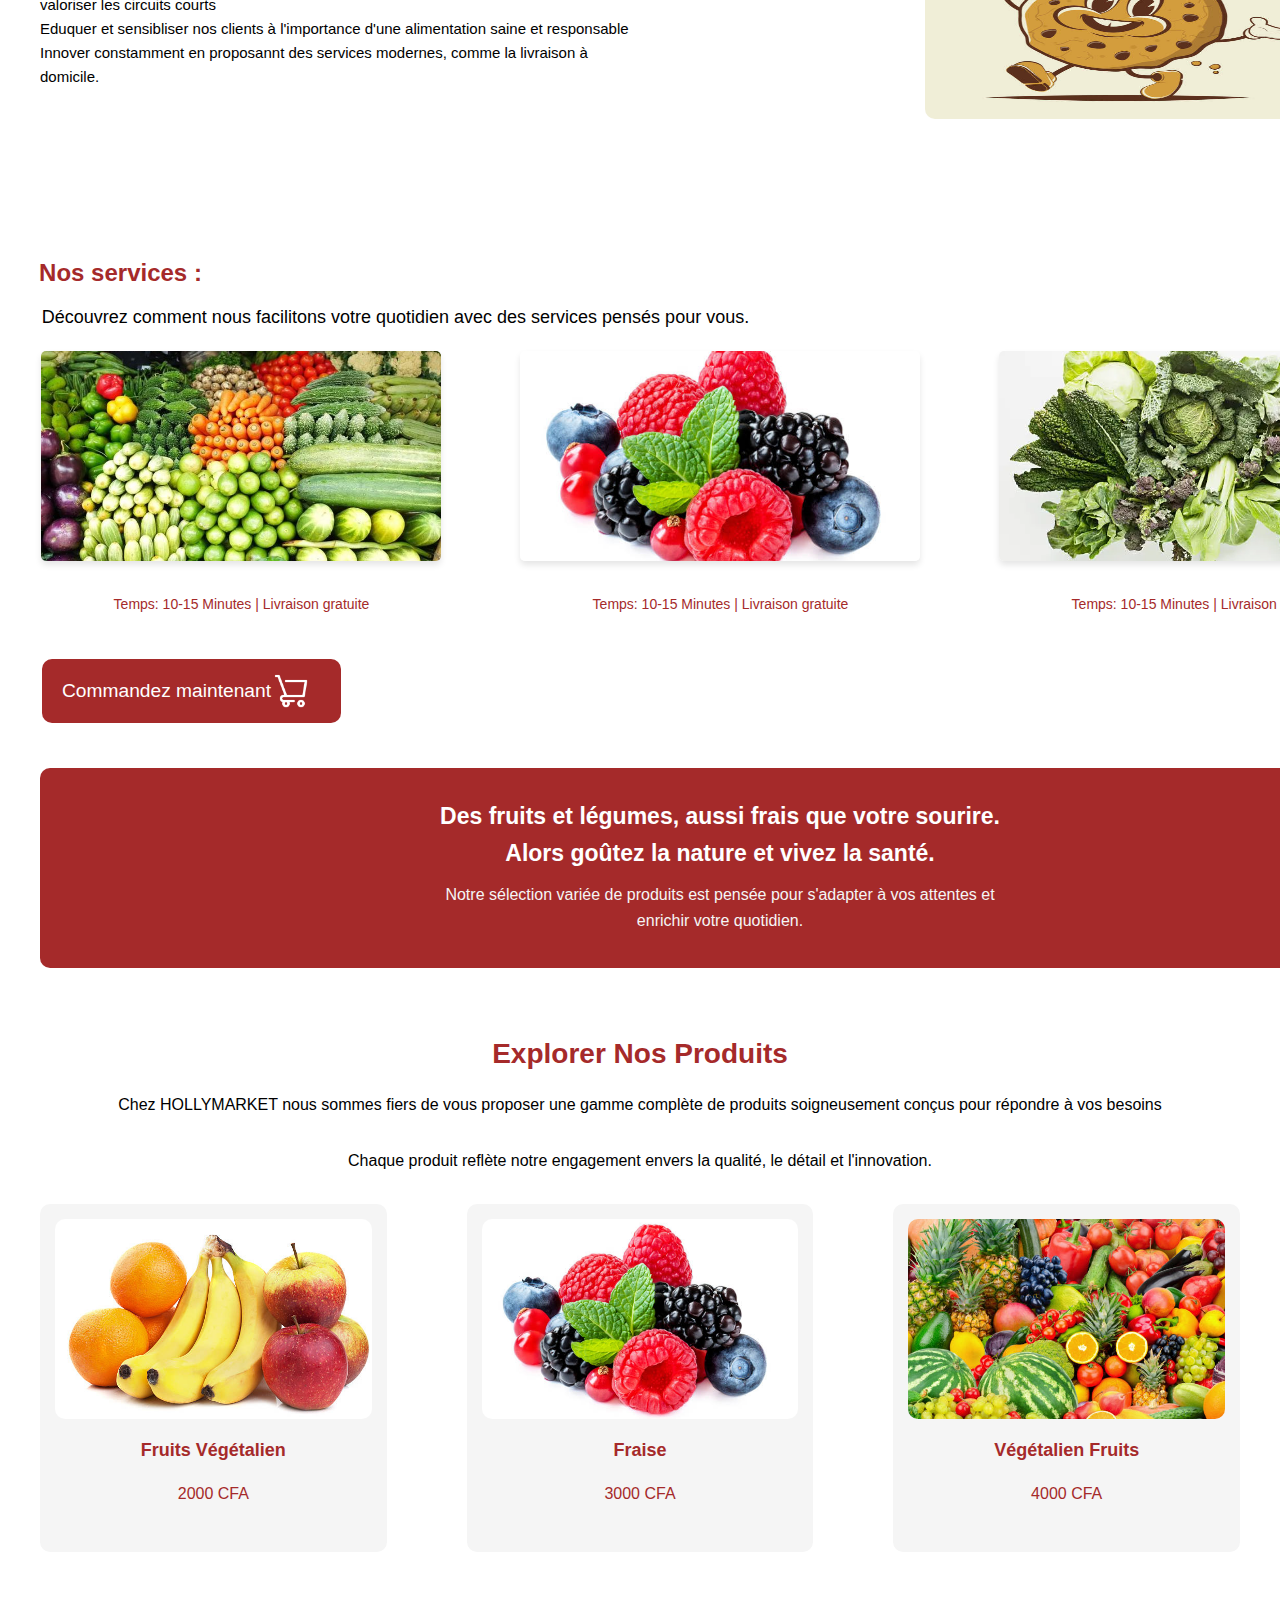
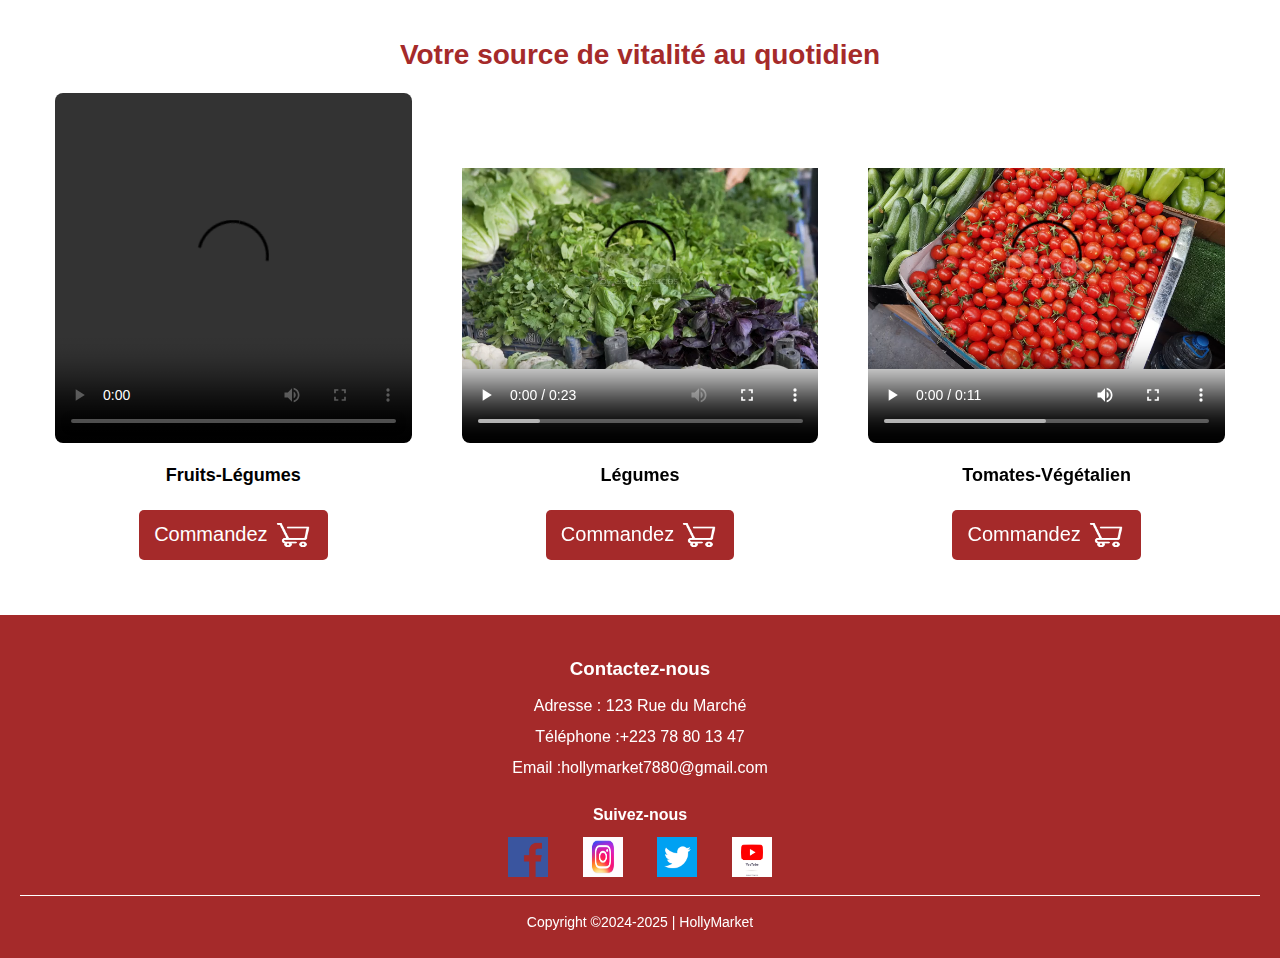
==== commit c76abb26: "Update index.html" ====
--- a/index.html
+++ b/index.html
@@ -31,7 +31,7 @@
         <boutton class="btn-secondary">Apprenez plus<img src="images/next_white.png"alt="Icone Apprendre"></boutton>
         </div>
          </div>
-         <div class="home-image"><img src="" alt="Image Bienvenue">
+         <div class="home-image"><img src="images/img1.jpg" alt="Image Bienvenue">
               
            </div>
          <section class="banner">
